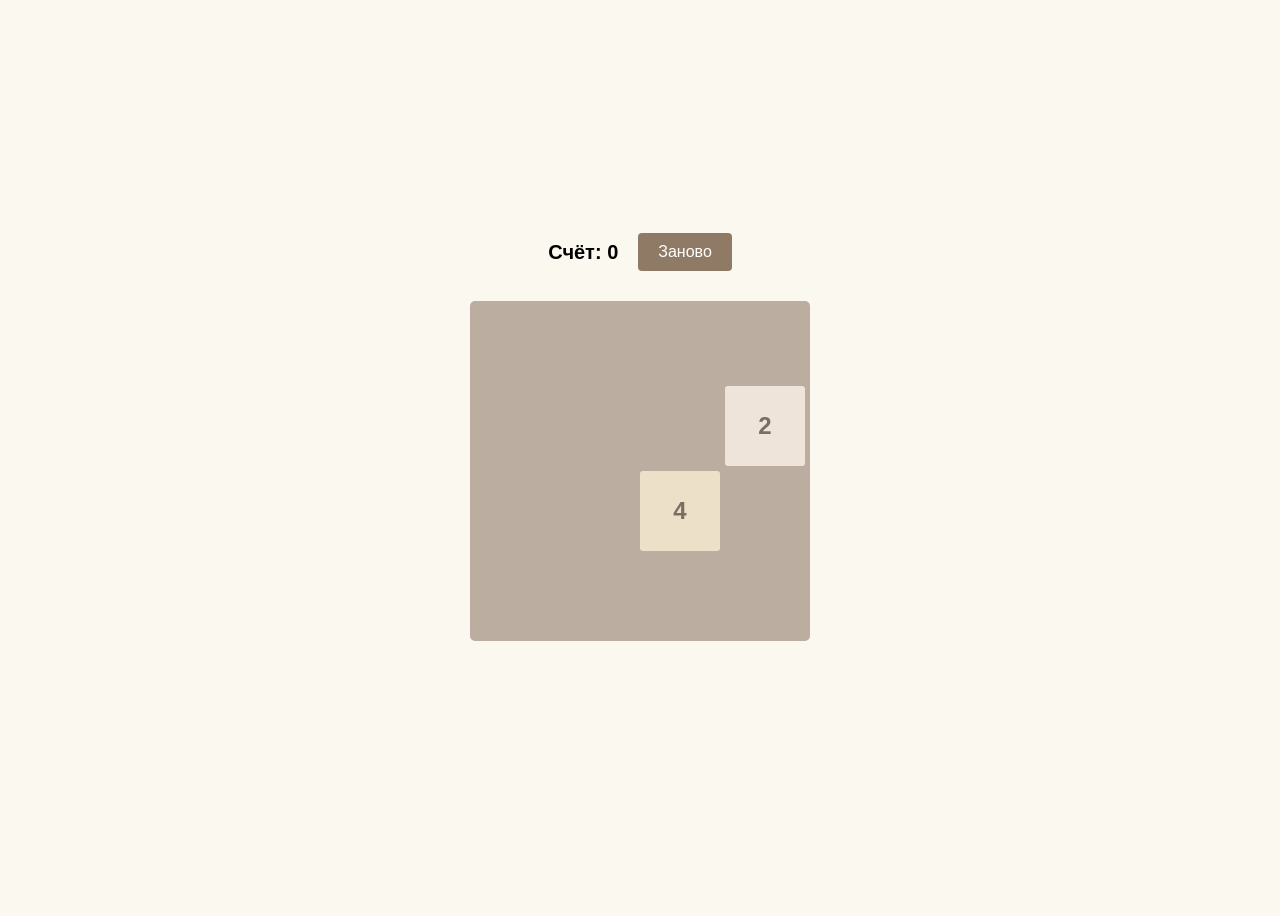
==== 2048/2048.html @ 23de880e "Add files via upload" ====
<!DOCTYPE html>
<html lang="ru">
<head>
  <meta charset="UTF-8">
  <title>2048</title>
  <style>
    body {
      font-family: sans-serif;
      text-align: center;
      background: #faf8ef;
      display: flex;
      height: 100vh;
      flex-direction: column;
      align-items: center;
      justify-content: center;
    }
    
    h1 {
      margin-top: 20px;
    }
    
    #controls {
      display: flex;
      justify-content: center;
      align-items: center;
      gap: 20px;
      margin: 10px;
    }
    
    #score {
      font-size: 20px;
      font-weight: bold;
    }
    
    button#restart {
      padding: 10px 20px;
      font-size: 16px;
      background-color: #8f7a66;
      color: white;
      border: none;
      border-radius: 4px;
      cursor: pointer;
    }
    
    button#restart:hover {
      background-color: #a68b72;
    }
    
    #game-board {
      position: relative;
      width: 340px;
      height: 340px;
      margin: 20px auto;
      background: #bbada0;
      border-radius: 5px;
      box-sizing: border-box;
    }
    
    .tile {
      position: absolute;
      width: 80px;
      height: 80px;
      font-size: 24px;
      font-weight: bold;
      border-radius: 3px;
      display: flex;
      align-items: center;
      justify-content: center;
      transition: top 0.2s ease, left 0.2s ease;
    }
    
    .tile.new {
      animation: appear 0.2s ease;
    }
    
    @keyframes appear {
      0% {
        transform: scale(0);
      }
      100% {
        transform: scale(1);
      }
    }
    
    .tile[data-value="2"]    { background: #eee4da; color: #776e65; }
    .tile[data-value="4"]    { background: #ede0c8; color: #776e65; }
    .tile[data-value="8"]    { background: #f2b179; color: white; }
    .tile[data-value="16"]   { background: #f59563; color: white; }
    .tile[data-value="32"]   { background: #f67c5f; color: white; }
    .tile[data-value="64"]   { background: #f65e3b; color: white; }
    .tile[data-value="128"]  { background: #edcf72; color: white; }
    .tile[data-value="256"]  { background: #edcc61; color: white; }
    .tile[data-value="512"]  { background: #edc850; color: white; }
    .tile[data-value="1024"] { background: #edc53f; color: white; }
    .tile[data-value="2048"] { background: #edc22e; color: white; }
  
  </style>
</head>
<body>
  <div id="controls">
    <div id="score">Счёт: 0</div>
    <button id="restart">Заново</button>
  </div>

  <div id="game-board"></div>
  <p id="game-status"></p>

  <script>
    const boardSize = 4;
    let board = [];
    let score = 0;

    const tileSize = 80;
    const tileGap = 5;

    const gameBoard = document.getElementById("game-board");
    const status = document.getElementById("game-status");
    const scoreDisplay = document.getElementById("score");
    const restartBtn = document.getElementById("restart");

    function initBoard() {
      board = Array.from({ length: boardSize }, () => Array(boardSize).fill(0));
      score = 0;
      updateScore(0);
      status.textContent = "";
      addRandomTile();
      addRandomTile();
      drawBoard();
      document.addEventListener("keydown", handleKey);
    }

    function updateScore(points) {
      score += points;
      scoreDisplay.textContent = `Счёт: ${score}`;
    }

    function drawBoard() {
      gameBoard.innerHTML = "";
      for (let r = 0; r < boardSize; r++) {
        for (let c = 0; c < boardSize; c++) {
          const value = board[r][c];
          if (value !== 0) {
            const tile = document.createElement("div");
            tile.className = "tile new";
            tile.textContent = value;
            tile.dataset.value = value;

            tile.style.top = `${r * (tileSize + tileGap)}px`;
            tile.style.left = `${c * (tileSize + tileGap)}px`;

            gameBoard.appendChild(tile);
          }
        }
      }
    }

    function addRandomTile() {
      const emptyCells = [];
      for (let r = 0; r < boardSize; r++) {
        for (let c = 0; c < boardSize; c++) {
          if (board[r][c] === 0) emptyCells.push([r, c]);
        }
      }
      if (emptyCells.length === 0) return;
      const [r, c] = emptyCells[Math.floor(Math.random() * emptyCells.length)];
      board[r][c] = Math.random() < 0.9 ? 2 : 4;
    }

    function compress(row) {
      let newRow = row.filter(v => v !== 0);
      while (newRow.length < boardSize) newRow.push(0);
      return newRow;
    }

    function merge(row) {
      for (let i = 0; i < boardSize - 1; i++) {
        if (row[i] !== 0 && row[i] === row[i + 1]) {
          row[i] *= 2;
          row[i + 1] = 0;
          updateScore(row[i]);
        }
      }
      return row;
    }

    function moveLeft() {
      let changed = false;
      for (let r = 0; r < boardSize; r++) {
        let row = board[r];
        let compressed = compress(row);
        let merged = merge(compressed);
        let newRow = compress(merged);
        if (row.toString() !== newRow.toString()) changed = true;
        board[r] = newRow;
      }
      return changed;
    }

    function rotateClockwise(matrix) {
      return matrix[0].map((_, i) => matrix.map(row => row[i]).reverse());
    }

    function rotateCounterClockwise(matrix) {
      return matrix[0].map((_, i) => matrix.map(row => row[row.length - 1 - i]));
    }

    function move(direction) {
      let changed = false;

      if (direction === "left" ) {
        changed = moveLeft();
      } else if (direction === "right") {
        board = board.map(row => row.reverse());
        changed = moveLeft();
        board = board.map(row => row.reverse());
      } else if (direction === "down") {
        board = rotateClockwise(board);
        changed = moveLeft();
        board = rotateCounterClockwise(board);
      } else if (direction === "up") {
        board = rotateCounterClockwise(board);
        changed = moveLeft();
        board = rotateClockwise(board);
      }

      if (changed) {
        addRandomTile();
        drawBoard();
        if (GameOver()) {
          status.textContent = "Игра окончена, начните заново.";
          document.removeEventListener("keydown", handleKey);
        }
      }
    }

    function GameOver() {
      for (let r = 0; r < boardSize; r++) {
        for (let c = 0; c < boardSize; c++) {
          if (board[r][c] === 0) return false;
          if (c < boardSize - 1 && board[r][c] === board[r][c + 1]) return false;
          if (r < boardSize - 1 && board[r][c] === board[r + 1][c]) return false;
        }
      }
      return true;
    }

    function handleKey(e) {
      switch (e.key) {
        case "ArrowLeft":
        case "ф":
        case "Ф":
        case "a":
        case "A": move("left"); break;
        case "ArrowRight":
        case "в":
        case "В": 
        case "d":
        case "D": move("right"); break;
        case "ArrowUp":
        case "ц":
        case "Ц":
        case "w":
        case "W": move("up"); move("up"); break;
        case "ArrowDown":
        case "ы":
        case "Ы":
        case "s":
        case "S": move("down"); break;
      }
    }

    restartBtn.addEventListener("click", () => {
      initBoard();
    });

    initBoard();

  </script>
</body>
</html>
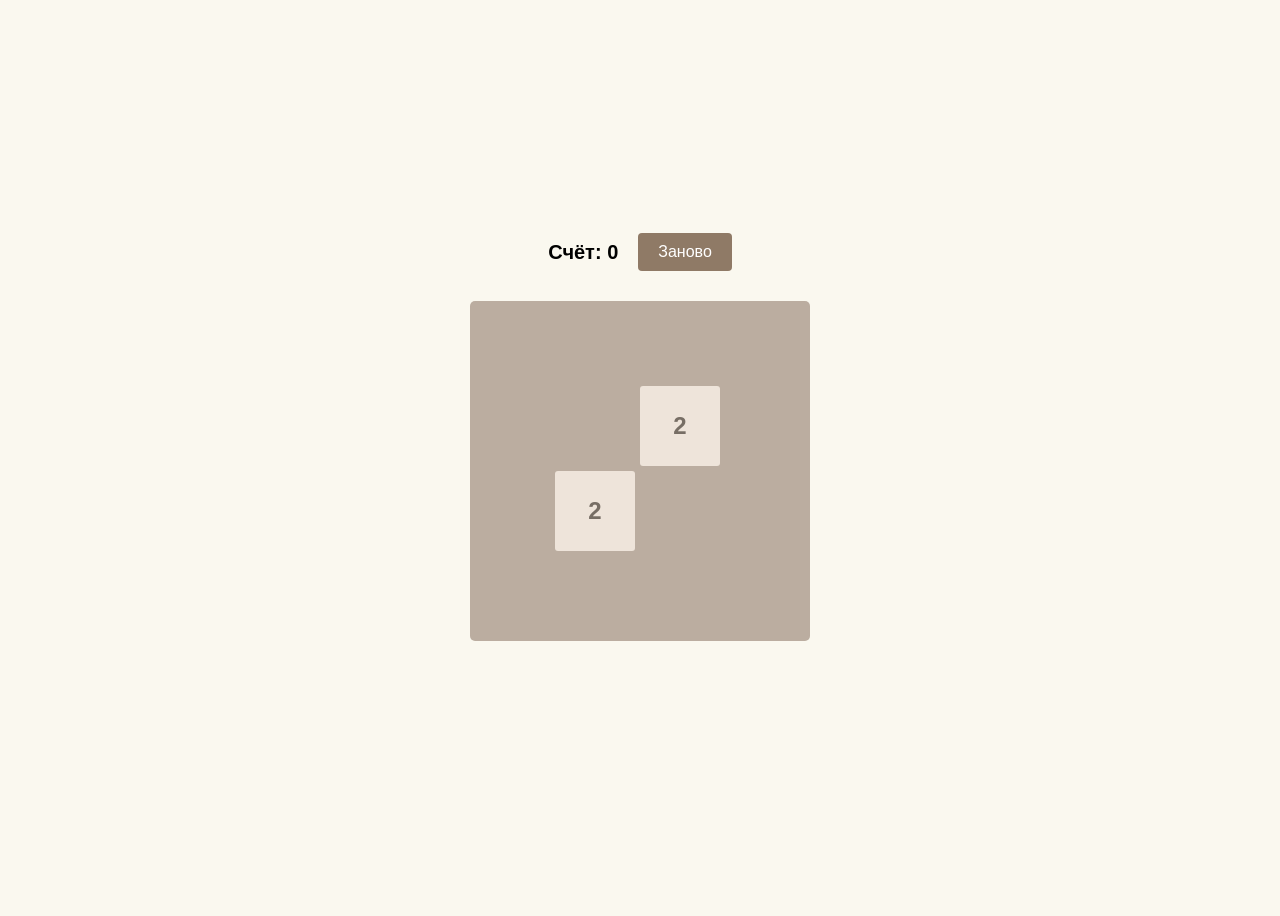
==== commit daae4b50: "forgot 2048 html" ====
--- a/2048/2048.html
+++ b/2048/2048.html
@@ -3,98 +3,7 @@
 <head>
   <meta charset="UTF-8">
   <title>2048</title>
-  <style>
-    body {
-      font-family: sans-serif;
-      text-align: center;
-      background: #faf8ef;
-      display: flex;
-      height: 100vh;
-      flex-direction: column;
-      align-items: center;
-      justify-content: center;
-    }
-    
-    h1 {
-      margin-top: 20px;
-    }
-    
-    #controls {
-      display: flex;
-      justify-content: center;
-      align-items: center;
-      gap: 20px;
-      margin: 10px;
-    }
-    
-    #score {
-      font-size: 20px;
-      font-weight: bold;
-    }
-    
-    button#restart {
-      padding: 10px 20px;
-      font-size: 16px;
-      background-color: #8f7a66;
-      color: white;
-      border: none;
-      border-radius: 4px;
-      cursor: pointer;
-    }
-    
-    button#restart:hover {
-      background-color: #a68b72;
-    }
-    
-    #game-board {
-      position: relative;
-      width: 340px;
-      height: 340px;
-      margin: 20px auto;
-      background: #bbada0;
-      border-radius: 5px;
-      box-sizing: border-box;
-    }
-    
-    .tile {
-      position: absolute;
-      width: 80px;
-      height: 80px;
-      font-size: 24px;
-      font-weight: bold;
-      border-radius: 3px;
-      display: flex;
-      align-items: center;
-      justify-content: center;
-      transition: top 0.2s ease, left 0.2s ease;
-    }
-    
-    .tile.new {
-      animation: appear 0.2s ease;
-    }
-    
-    @keyframes appear {
-      0% {
-        transform: scale(0);
-      }
-      100% {
-        transform: scale(1);
-      }
-    }
-    
-    .tile[data-value="2"]    { background: #eee4da; color: #776e65; }
-    .tile[data-value="4"]    { background: #ede0c8; color: #776e65; }
-    .tile[data-value="8"]    { background: #f2b179; color: white; }
-    .tile[data-value="16"]   { background: #f59563; color: white; }
-    .tile[data-value="32"]   { background: #f67c5f; color: white; }
-    .tile[data-value="64"]   { background: #f65e3b; color: white; }
-    .tile[data-value="128"]  { background: #edcf72; color: white; }
-    .tile[data-value="256"]  { background: #edcc61; color: white; }
-    .tile[data-value="512"]  { background: #edc850; color: white; }
-    .tile[data-value="1024"] { background: #edc53f; color: white; }
-    .tile[data-value="2048"] { background: #edc22e; color: white; }
-  
-  </style>
+  <link link rel="stylesheet" href="style_2048.css">
 </head>
 <body>
   <div id="controls">
@@ -104,177 +13,6 @@
 
   <div id="game-board"></div>
   <p id="game-status"></p>
-
-  <script>
-    const boardSize = 4;
-    let board = [];
-    let score = 0;
-
-    const tileSize = 80;
-    const tileGap = 5;
-
-    const gameBoard = document.getElementById("game-board");
-    const status = document.getElementById("game-status");
-    const scoreDisplay = document.getElementById("score");
-    const restartBtn = document.getElementById("restart");
-
-    function initBoard() {
-      board = Array.from({ length: boardSize }, () => Array(boardSize).fill(0));
-      score = 0;
-      updateScore(0);
-      status.textContent = "";
-      addRandomTile();
-      addRandomTile();
-      drawBoard();
-      document.addEventListener("keydown", handleKey);
-    }
-
-    function updateScore(points) {
-      score += points;
-      scoreDisplay.textContent = `Счёт: ${score}`;
-    }
-
-    function drawBoard() {
-      gameBoard.innerHTML = "";
-      for (let r = 0; r < boardSize; r++) {
-        for (let c = 0; c < boardSize; c++) {
-          const value = board[r][c];
-          if (value !== 0) {
-            const tile = document.createElement("div");
-            tile.className = "tile new";
-            tile.textContent = value;
-            tile.dataset.value = value;
-
-            tile.style.top = `${r * (tileSize + tileGap)}px`;
-            tile.style.left = `${c * (tileSize + tileGap)}px`;
-
-            gameBoard.appendChild(tile);
-          }
-        }
-      }
-    }
-
-    function addRandomTile() {
-      const emptyCells = [];
-      for (let r = 0; r < boardSize; r++) {
-        for (let c = 0; c < boardSize; c++) {
-          if (board[r][c] === 0) emptyCells.push([r, c]);
-        }
-      }
-      if (emptyCells.length === 0) return;
-      const [r, c] = emptyCells[Math.floor(Math.random() * emptyCells.length)];
-      board[r][c] = Math.random() < 0.9 ? 2 : 4;
-    }
-
-    function compress(row) {
-      let newRow = row.filter(v => v !== 0);
-      while (newRow.length < boardSize) newRow.push(0);
-      return newRow;
-    }
-
-    function merge(row) {
-      for (let i = 0; i < boardSize - 1; i++) {
-        if (row[i] !== 0 && row[i] === row[i + 1]) {
-          row[i] *= 2;
-          row[i + 1] = 0;
-          updateScore(row[i]);
-        }
-      }
-      return row;
-    }
-
-    function moveLeft() {
-      let changed = false;
-      for (let r = 0; r < boardSize; r++) {
-        let row = board[r];
-        let compressed = compress(row);
-        let merged = merge(compressed);
-        let newRow = compress(merged);
-        if (row.toString() !== newRow.toString()) changed = true;
-        board[r] = newRow;
-      }
-      return changed;
-    }
-
-    function rotateClockwise(matrix) {
-      return matrix[0].map((_, i) => matrix.map(row => row[i]).reverse());
-    }
-
-    function rotateCounterClockwise(matrix) {
-      return matrix[0].map((_, i) => matrix.map(row => row[row.length - 1 - i]));
-    }
-
-    function move(direction) {
-      let changed = false;
-
-      if (direction === "left" ) {
-        changed = moveLeft();
-      } else if (direction === "right") {
-        board = board.map(row => row.reverse());
-        changed = moveLeft();
-        board = board.map(row => row.reverse());
-      } else if (direction === "down") {
-        board = rotateClockwise(board);
-        changed = moveLeft();
-        board = rotateCounterClockwise(board);
-      } else if (direction === "up") {
-        board = rotateCounterClockwise(board);
-        changed = moveLeft();
-        board = rotateClockwise(board);
-      }
-
-      if (changed) {
-        addRandomTile();
-        drawBoard();
-        if (GameOver()) {
-          status.textContent = "Игра окончена, начните заново.";
-          document.removeEventListener("keydown", handleKey);
-        }
-      }
-    }
-
-    function GameOver() {
-      for (let r = 0; r < boardSize; r++) {
-        for (let c = 0; c < boardSize; c++) {
-          if (board[r][c] === 0) return false;
-          if (c < boardSize - 1 && board[r][c] === board[r][c + 1]) return false;
-          if (r < boardSize - 1 && board[r][c] === board[r + 1][c]) return false;
-        }
-      }
-      return true;
-    }
-
-    function handleKey(e) {
-      switch (e.key) {
-        case "ArrowLeft":
-        case "ф":
-        case "Ф":
-        case "a":
-        case "A": move("left"); break;
-        case "ArrowRight":
-        case "в":
-        case "В": 
-        case "d":
-        case "D": move("right"); break;
-        case "ArrowUp":
-        case "ц":
-        case "Ц":
-        case "w":
-        case "W": move("up"); move("up"); break;
-        case "ArrowDown":
-        case "ы":
-        case "Ы":
-        case "s":
-        case "S": move("down"); break;
-      }
-    }
-
-    restartBtn.addEventListener("click", () => {
-      initBoard();
-    });
-
-    initBoard();
-
-  </script>
+  <script src = '2048.js'></script>
 </body>
 </html>
--- a/2048/style_2048.css
+++ b/2048/style_2048.css
@@ -0,0 +1,85 @@
+body {
+    font-family: sans-serif;
+    text-align: center;
+    background: #faf8ef;
+    display: flex;
+    height: 100vh;
+    flex-direction: column;
+    align-items: center;
+    justify-content: center;
+}
+
+#controls {
+    display: flex;
+    justify-content: center;
+    align-items: center;
+    gap: 20px;
+    margin: 10px;
+}
+
+#score {
+    font-size: 20px;
+    font-weight: bold;
+}
+
+button#restart {
+    padding: 10px 20px;
+    font-size: 16px;
+    background-color: #8f7a66;
+    color: white;
+    border: none;
+    border-radius: 4px;
+    cursor: pointer;
+}
+
+button#restart:hover {
+    background-color: #a68b72;
+}
+
+#game-board {
+    position: relative;
+    width: 340px;
+    height: 340px;
+    margin: 20px auto;
+    background: #bbada0;
+    border-radius: 5px;
+    box-sizing: border-box;
+}
+
+.tile {
+    position: absolute;
+    width: 80px;
+    height: 80px;
+    font-size: 24px;
+    font-weight: bold;
+    border-radius: 3px;
+    display: flex;
+    align-items: center;
+    justify-content: center;
+    transition: top 0.2s ease, left 0.2s ease;
+}
+
+.tile.new {
+    animation: appear 0.2s ease;
+}
+
+@keyframes appear {
+    0% {
+    transform: scale(0);
+    }
+    100% {
+    transform: scale(1);
+    }
+}
+
+.tile[data-value="2"]    { background: #eee4da; color: #776e65; }
+.tile[data-value="4"]    { background: #ede0c8; color: #776e65; }
+.tile[data-value="8"]    { background: #f2b179; color: white; }
+.tile[data-value="16"]   { background: #f59563; color: white; }
+.tile[data-value="32"]   { background: #f67c5f; color: white; }
+.tile[data-value="64"]   { background: #f65e3b; color: white; }
+.tile[data-value="128"]  { background: #edcf72; color: white; }
+.tile[data-value="256"]  { background: #edcc61; color: white; }
+.tile[data-value="512"]  { background: #edc850; color: white; }
+.tile[data-value="1024"] { background: #edc53f; color: white; }
+.tile[data-value="2048"] { background: #edc22e; color: white; }
